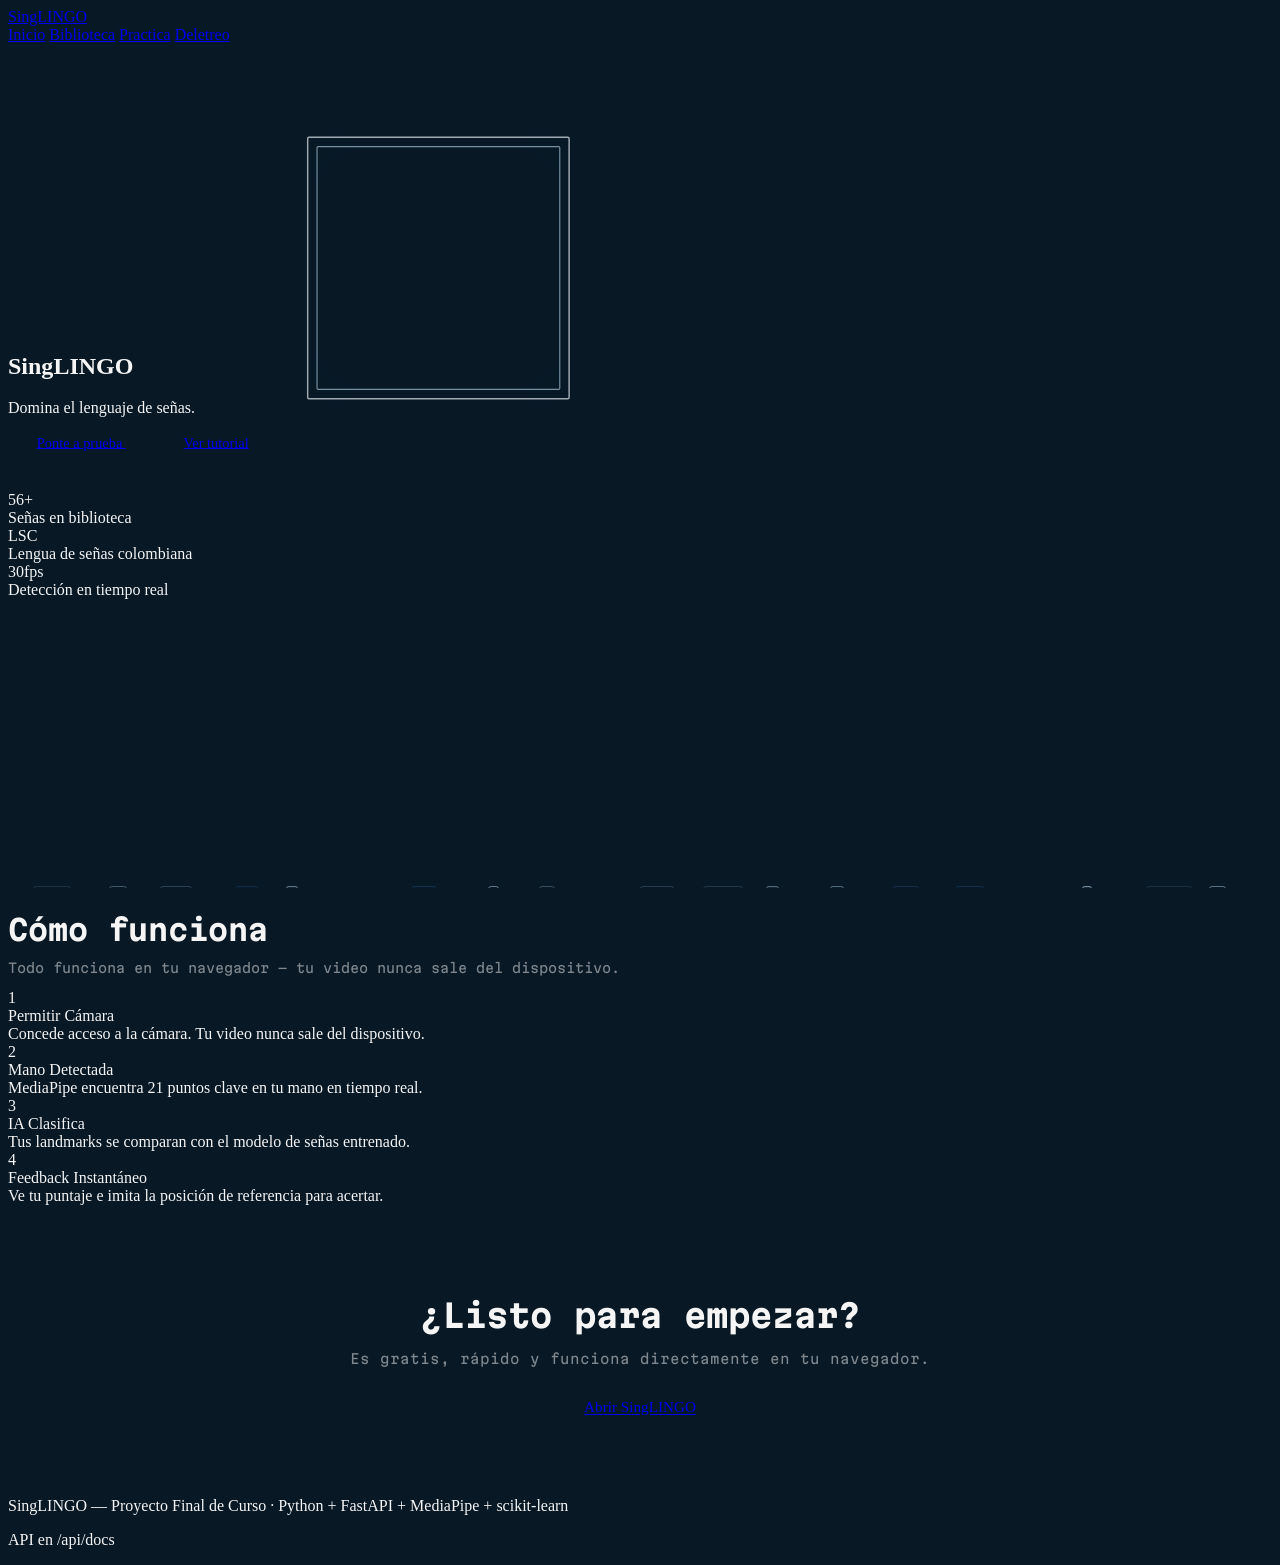
==== frontend/index.html @ 0b5d9b1e "Preparar entrega del proyecto SignLingo" ====
﻿<!DOCTYPE html>
<html lang="es">
<head>
  <meta charset="UTF-8" />
  <meta name="viewport" content="width=device-width, initial-scale=1.0" />
  <title>SingLINGO — Domina el lenguaje de señas</title>
  <link rel="stylesheet" href="/static/css/style.css" />
  <link rel="preconnect" href="https://fonts.googleapis.com" />
  <link rel="preconnect" href="https://fonts.gstatic.com" crossorigin />
  <link href="https://fonts.googleapis.com/css2?family=Martian+Mono:wght@300;400;500;600;700;800&display=swap" rel="stylesheet" />
  <style>
    body { background: #081825; color: #F5F5F5; }

    .geo-decoration {
      position: absolute;
      right: 3%;
      top: 47%;
      transform: translateY(-50%);
      width: clamp(390px, 31vw, 520px);
      height: clamp(390px, 31vw, 520px);
      pointer-events: none;
      opacity: 0.68;
    }
    .geo-decoration {
      filter: drop-shadow(0 0 18px rgba(170,202,223,0.12));
    }
    .geo-decoration svg { width: 100%; height: 100%; }
    .geo-frame-a {
      transform-box: view-box;
      transform-origin: 170px 170px;
      animation: heroFrameSpinA 8s linear infinite;
    }
    .geo-frame-b {
      transform-box: view-box;
      transform-origin: 170px 170px;
      animation: heroFrameSpinB 8s linear infinite reverse;
    }
    @keyframes heroFrameSpinA {
      from { transform: rotate(0deg); }
      to { transform: rotate(360deg); }
    }
    @keyframes heroFrameSpinB {
      from { transform: rotate(45deg); }
      to { transform: rotate(405deg); }
    }

    /* ── SingLINGO glow ── */
    @keyframes glowPulse {
      0%, 100% {
        text-shadow:
          0 0 8px  rgba(170,202,223,0.4),
          0 0 20px rgba(34,86,136,0.3),
          0 0 40px rgba(170,202,223,0.15);
        color: #AACADF;
      }
      50% {
        text-shadow:
          0 0 16px rgba(170,202,223,0.9),
          0 0 40px rgba(34,86,136,0.7),
          0 0 70px rgba(170,202,223,0.45),
          0 0 100px rgba(34,86,136,0.3);
        color: #d4eaf7;
      }
    }

    .landing-title .glow-lingo {
      animation: glowPulse 2.8s ease-in-out infinite;
      display: inline-block;
    }

    footer a { color: var(--blue-light); text-decoration: none; }
    footer a:hover { text-decoration: underline; }

    /* ── Floating animated boxes ── */
    .float-boxes-container {
      position: absolute;
      inset: 0;
      pointer-events: none;
      overflow: hidden;
      z-index: 0;
    }

    .landing-hero-content, .geo-decoration { position: relative; z-index: 1; }

    .fbox {
      position: absolute;
      border: 1.5px solid rgba(170,202,223,0.25);
      border-radius: 3px;
      animation: floatBox linear infinite;
    }

    @keyframes floatBox {
      0%   { transform: translateY(0px) rotate(0deg); opacity: 0; }
      5%   { opacity: 1; }
      90%  { opacity: 0.7; }
      100% { transform: translateY(-110vh) rotate(360deg); opacity: 0; }
    }

    .fbox-1  { width:18px; height:18px; left:5%;   bottom:-20px; animation-duration:14s; animation-delay:0s;   border-color:rgba(170,202,223,0.4); }
    .fbox-2  { width:30px; height:30px; left:12%;  bottom:-30px; animation-duration:18s; animation-delay:2s;   border-color:rgba(103,140,169,0.35); }
    .fbox-3  { width:10px; height:10px; left:22%;  bottom:-10px; animation-duration:12s; animation-delay:4s;   border-color:rgba(170,202,223,0.5); background:rgba(170,202,223,0.07); }
    .fbox-4  { width:22px; height:22px; left:32%;  bottom:-22px; animation-duration:20s; animation-delay:1s;   border-color:rgba(34,86,136,0.45); }
    .fbox-5  { width:14px; height:14px; left:42%;  bottom:-14px; animation-duration:11s; animation-delay:6s;   border-color:rgba(170,202,223,0.3); }
    .fbox-6  { width:38px; height:38px; left:55%;  bottom:-38px; animation-duration:22s; animation-delay:0.5s; border-color:rgba(103,140,169,0.25); }
    .fbox-7  { width:12px; height:12px; left:65%;  bottom:-12px; animation-duration:13s; animation-delay:3s;   border-color:rgba(170,202,223,0.45); background:rgba(34,86,136,0.08); }
    .fbox-8  { width:26px; height:26px; left:75%;  bottom:-26px; animation-duration:17s; animation-delay:5s;   border-color:rgba(34,86,136,0.4); }
    .fbox-9  { width:8px;  height:8px;  left:85%;  bottom:-8px;  animation-duration:10s; animation-delay:7s;   border-color:rgba(170,202,223,0.6); background:rgba(170,202,223,0.12); }
    .fbox-10 { width:44px; height:44px; left:90%;  bottom:-44px; animation-duration:25s; animation-delay:1.5s; border-color:rgba(103,140,169,0.2); }
    .fbox-11 { width:16px; height:16px; left:8%;   bottom:-16px; animation-duration:15s; animation-delay:8s;   border-color:rgba(170,202,223,0.35); }
    .fbox-12 { width:20px; height:20px; left:18%;  bottom:-20px; animation-duration:19s; animation-delay:9s;   border-color:rgba(34,86,136,0.3); background:rgba(34,86,136,0.05); }
    .fbox-13 { width:9px;  height:9px;  left:38%;  bottom:-9px;  animation-duration:9s;  animation-delay:2.5s; border-color:rgba(170,202,223,0.55); }
    .fbox-14 { width:32px; height:32px; left:50%;  bottom:-32px; animation-duration:21s; animation-delay:4.5s; border-color:rgba(103,140,169,0.3); }
    .fbox-15 { width:11px; height:11px; left:60%;  bottom:-11px; animation-duration:12s; animation-delay:10s;  border-color:rgba(170,202,223,0.4); background:rgba(170,202,223,0.09); }
    .fbox-16 { width:24px; height:24px; left:70%;  bottom:-24px; animation-duration:16s; animation-delay:11s;  border-color:rgba(34,86,136,0.38); }
    .fbox-17 { width:36px; height:36px; left:2%;   bottom:-36px; animation-duration:23s; animation-delay:3.5s; border-color:rgba(103,140,169,0.22); }
    .fbox-18 { width:15px; height:15px; left:95%;  bottom:-15px; animation-duration:14s; animation-delay:6.5s; border-color:rgba(170,202,223,0.5); }
  </style>
</head>
<body class="landing">

<!-- Nav -->
<nav>
  <a href="/" class="nav-logo">SingLINGO</a>
  <div class="nav-links">
    <a href="/" class="nav-btn active">Inicio</a>
    <a href="/app" class="nav-btn">Biblioteca</a>
    <a href="/app" class="nav-btn">Practica</a>
    <a href="/app" class="nav-btn">Deletreo</a>
  </div>
</nav>

<!-- Hero -->
<section class="container" style="position:relative; min-height:calc(100vh - 56px); display:flex; align-items:center;">
  <div class="landing-hero-content">
    <h1 class="landing-title">Sing<span class="glow-lingo">LINGO</span></h1>
    <p class="landing-subtitle">Domina el lenguaje de señas.</p>
    <div class="landing-cta">
      <a href="/app" class="btn btn-primary" style="padding:0.8rem 1.8rem; font-size:0.9rem;">
        Ponte a prueba
      </a>
      <a href="#como" class="btn btn-outline-light" style="padding:0.8rem 1.8rem; font-size:0.9rem;">
        Ver tutorial
      </a>
    </div>
    <div class="hero-stats" style="margin-top:2.5rem;">
      <div>
        <div class="hero-stat-value" id="stat-signs">56+</div>
        <div class="hero-stat-label">Señas en biblioteca</div>
      </div>
      <div>
        <div class="hero-stat-value">LSC</div>
        <div class="hero-stat-label">Lengua de señas colombiana</div>
      </div>
      <div>
        <div class="hero-stat-value">30fps</div>
        <div class="hero-stat-label">Detección en tiempo real</div>
      </div>
    </div>
  </div>

  <div class="geo-decoration">
    <svg viewBox="0 0 340 340" fill="none" xmlns="http://www.w3.org/2000/svg">
      <rect class="geo-frame-a" x="58" y="58" width="224" height="224" rx="1"
        stroke="#E8EEF2" stroke-width="1.25"
        fill="none"/>
      <rect class="geo-frame-b" x="66" y="66" width="208" height="208" rx="1"
        stroke="#AACADF" stroke-width="1"
        fill="none"/>
    </svg>
  </div>

  <!-- Floating animated boxes -->
  <div class="float-boxes-container" aria-hidden="true">
    <div class="fbox fbox-1"></div>
    <div class="fbox fbox-2"></div>
    <div class="fbox fbox-3"></div>
    <div class="fbox fbox-4"></div>
    <div class="fbox fbox-5"></div>
    <div class="fbox fbox-6"></div>
    <div class="fbox fbox-7"></div>
    <div class="fbox fbox-8"></div>
    <div class="fbox fbox-9"></div>
    <div class="fbox fbox-10"></div>
    <div class="fbox fbox-11"></div>
    <div class="fbox fbox-12"></div>
    <div class="fbox fbox-13"></div>
    <div class="fbox fbox-14"></div>
    <div class="fbox fbox-15"></div>
    <div class="fbox fbox-16"></div>
    <div class="fbox fbox-17"></div>
    <div class="fbox fbox-18"></div>
  </div>
</section>

<!-- Cómo funciona -->
<section class="how-section container reveal" id="como">
  <h2 style="font-family:'Martian Mono',monospace; font-size:1.8rem; color:#F5F5F5; margin-bottom:0.5rem;">
    Cómo funciona
  </h2>
  <p style="font-family:'Martian Mono',monospace; font-size:0.82rem; color:rgba(245,245,245,0.5);">
    Todo funciona en tu navegador — tu video nunca sale del dispositivo.
  </p>
  <div class="steps-grid">
    <div class="step-card">
      <div class="step-number">1</div>
      <div class="step-title">Permitir Cámara</div>
      <div class="step-desc">Concede acceso a la cámara. Tu video nunca sale del dispositivo.</div>
    </div>
    <div class="step-card">
      <div class="step-number">2</div>
      <div class="step-title">Mano Detectada</div>
      <div class="step-desc">MediaPipe encuentra 21 puntos clave en tu mano en tiempo real.</div>
    </div>
    <div class="step-card">
      <div class="step-number">3</div>
      <div class="step-title">IA Clasifica</div>
      <div class="step-desc">Tus landmarks se comparan con el modelo de señas entrenado.</div>
    </div>
    <div class="step-card">
      <div class="step-number">4</div>
      <div class="step-title">Feedback Instantáneo</div>
      <div class="step-desc">Ve tu puntaje e imita la posición de referencia para acertar.</div>
    </div>
  </div>
</section>

<!-- CTA -->
<section class="container reveal" style="padding:4rem 0; text-align:center;">
  <h2 style="font-family:'Martian Mono',monospace; font-size:2rem; color:#F5F5F5; margin-bottom:1rem;">
    ¿Listo para empezar?
  </h2>
  <p style="font-family:'Martian Mono',monospace; font-size:0.85rem; color:rgba(245,245,245,0.5); margin-bottom:2rem;">
    Es gratis, rápido y funciona directamente en tu navegador.
  </p>
  <a href="/app" class="btn btn-primary" style="font-size:0.95rem; padding:0.9rem 2.5rem;">
    Abrir SingLINGO
  </a>
</section>

<footer class="container">
  <p>SingLINGO — Proyecto Final de Curso · Python + FastAPI + MediaPipe + scikit-learn</p>
  <p style="margin-top:0.35rem">API en <a href="/api/docs">/api/docs</a></p>
</footer>

<script>
  const obs = new IntersectionObserver(entries => {
    entries.forEach(e => { if (e.isIntersecting) e.target.classList.add("visible"); });
  }, { threshold: 0.1 });
  document.querySelectorAll(".reveal").forEach(el => obs.observe(el));

  fetch("/api/health").then(r => r.json()).then(data => {
    const el = document.getElementById("stat-signs");
    if (el && data.total_signs) el.textContent = data.total_signs + "+";
  }).catch(() => {});

  const params = new URLSearchParams(location.search);
  if (params.get("country")) sessionStorage.setItem("startCountry", params.get("country"));
</script>
</body>
</html>
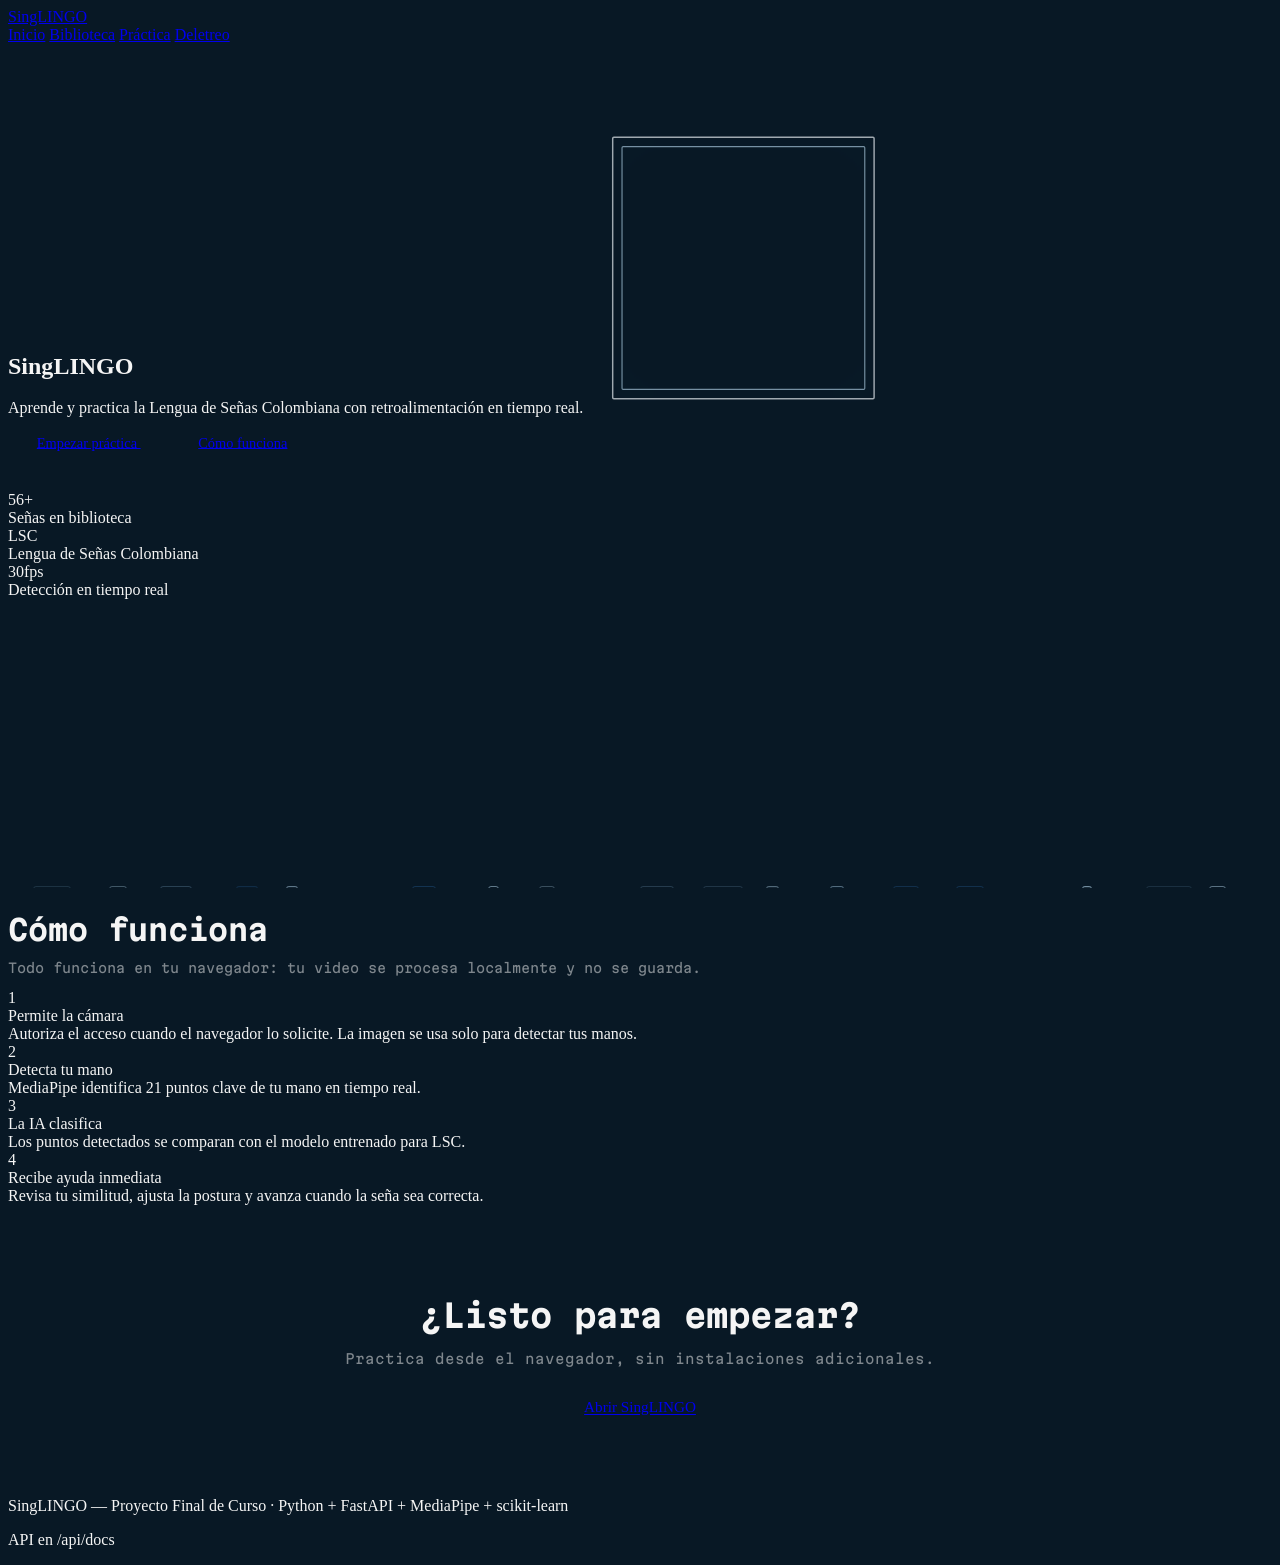
==== commit 2c1205c0: "Revisar textos visibles de landing" ====
--- a/frontend/index.html
+++ b/frontend/index.html
@@ -3,7 +3,8 @@
 <head>
   <meta charset="UTF-8" />
   <meta name="viewport" content="width=device-width, initial-scale=1.0" />
-  <title>SingLINGO — Domina el lenguaje de señas</title>
+  <title>SingLINGO - Domina la lengua de señas</title>
+  <link rel="icon" type="image/png" href="/static/icons/favicon.png" />
   <link rel="stylesheet" href="/static/css/style.css" />
   <link rel="preconnect" href="https://fonts.googleapis.com" />
   <link rel="preconnect" href="https://fonts.gstatic.com" crossorigin />
@@ -124,7 +125,7 @@
   <div class="nav-links">
     <a href="/" class="nav-btn active">Inicio</a>
     <a href="/app" class="nav-btn">Biblioteca</a>
-    <a href="/app" class="nav-btn">Practica</a>
+    <a href="/app" class="nav-btn">Práctica</a>
     <a href="/app" class="nav-btn">Deletreo</a>
   </div>
 </nav>
@@ -133,13 +134,13 @@
 <section class="container" style="position:relative; min-height:calc(100vh - 56px); display:flex; align-items:center;">
   <div class="landing-hero-content">
     <h1 class="landing-title">Sing<span class="glow-lingo">LINGO</span></h1>
-    <p class="landing-subtitle">Domina el lenguaje de señas.</p>
+    <p class="landing-subtitle">Aprende y practica la Lengua de Señas Colombiana con retroalimentación en tiempo real.</p>
     <div class="landing-cta">
       <a href="/app" class="btn btn-primary" style="padding:0.8rem 1.8rem; font-size:0.9rem;">
-        Ponte a prueba
+        Empezar práctica
       </a>
       <a href="#como" class="btn btn-outline-light" style="padding:0.8rem 1.8rem; font-size:0.9rem;">
-        Ver tutorial
+        Cómo funciona
       </a>
     </div>
     <div class="hero-stats" style="margin-top:2.5rem;">
@@ -149,7 +150,7 @@
       </div>
       <div>
         <div class="hero-stat-value">LSC</div>
-        <div class="hero-stat-label">Lengua de señas colombiana</div>
+        <div class="hero-stat-label">Lengua de Señas Colombiana</div>
       </div>
       <div>
         <div class="hero-stat-value">30fps</div>
@@ -198,28 +199,28 @@
     Cómo funciona
   </h2>
   <p style="font-family:'Martian Mono',monospace; font-size:0.82rem; color:rgba(245,245,245,0.5);">
-    Todo funciona en tu navegador — tu video nunca sale del dispositivo.
+    Todo funciona en tu navegador: tu video se procesa localmente y no se guarda.
   </p>
   <div class="steps-grid">
     <div class="step-card">
       <div class="step-number">1</div>
-      <div class="step-title">Permitir Cámara</div>
-      <div class="step-desc">Concede acceso a la cámara. Tu video nunca sale del dispositivo.</div>
+      <div class="step-title">Permite la cámara</div>
+      <div class="step-desc">Autoriza el acceso cuando el navegador lo solicite. La imagen se usa solo para detectar tus manos.</div>
     </div>
     <div class="step-card">
       <div class="step-number">2</div>
-      <div class="step-title">Mano Detectada</div>
-      <div class="step-desc">MediaPipe encuentra 21 puntos clave en tu mano en tiempo real.</div>
+      <div class="step-title">Detecta tu mano</div>
+      <div class="step-desc">MediaPipe identifica 21 puntos clave de tu mano en tiempo real.</div>
     </div>
     <div class="step-card">
       <div class="step-number">3</div>
-      <div class="step-title">IA Clasifica</div>
-      <div class="step-desc">Tus landmarks se comparan con el modelo de señas entrenado.</div>
+      <div class="step-title">La IA clasifica</div>
+      <div class="step-desc">Los puntos detectados se comparan con el modelo entrenado para LSC.</div>
     </div>
     <div class="step-card">
       <div class="step-number">4</div>
-      <div class="step-title">Feedback Instantáneo</div>
-      <div class="step-desc">Ve tu puntaje e imita la posición de referencia para acertar.</div>
+      <div class="step-title">Recibe ayuda inmediata</div>
+      <div class="step-desc">Revisa tu similitud, ajusta la postura y avanza cuando la seña sea correcta.</div>
     </div>
   </div>
 </section>
@@ -230,7 +231,7 @@
     ¿Listo para empezar?
   </h2>
   <p style="font-family:'Martian Mono',monospace; font-size:0.85rem; color:rgba(245,245,245,0.5); margin-bottom:2rem;">
-    Es gratis, rápido y funciona directamente en tu navegador.
+    Practica desde el navegador, sin instalaciones adicionales.
   </p>
   <a href="/app" class="btn btn-primary" style="font-size:0.95rem; padding:0.9rem 2.5rem;">
     Abrir SingLINGO
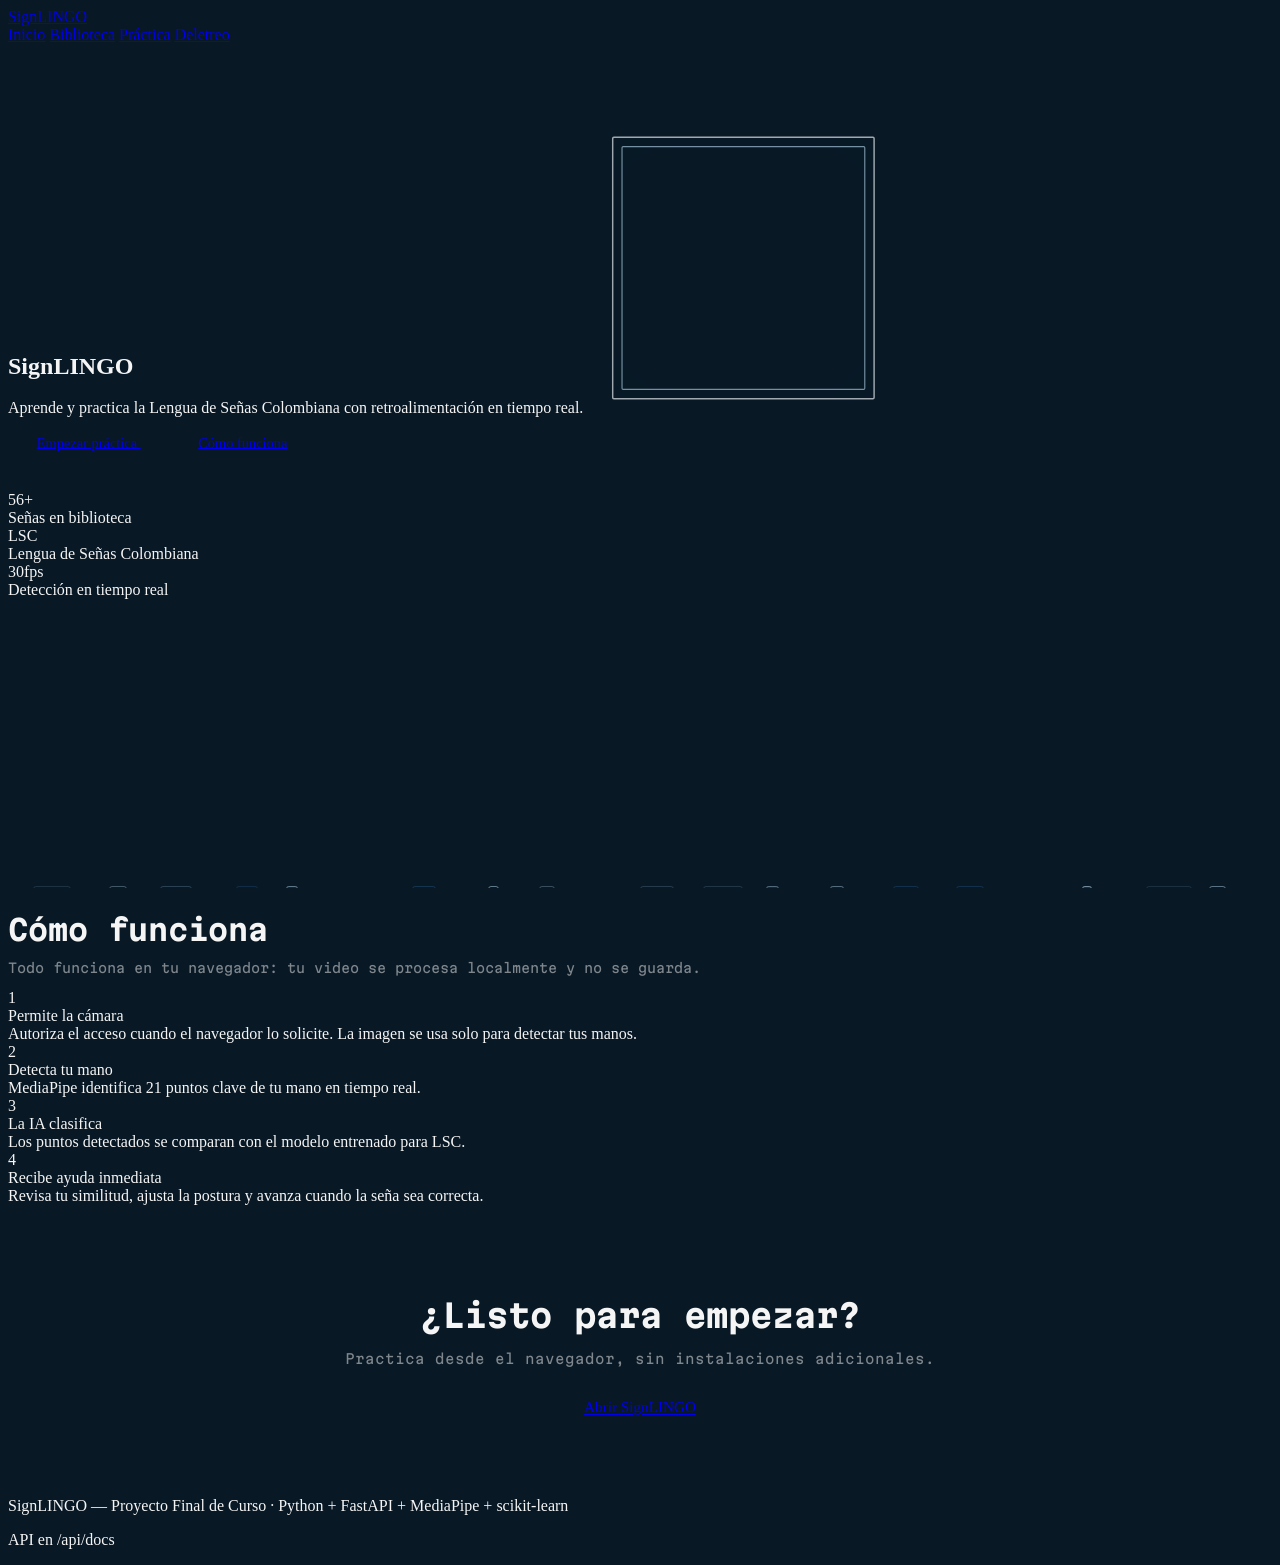
==== commit f6abee17: "Corregir marca a SignLINGO" ====
--- a/frontend/index.html
+++ b/frontend/index.html
@@ -3,7 +3,7 @@
 <head>
   <meta charset="UTF-8" />
   <meta name="viewport" content="width=device-width, initial-scale=1.0" />
-  <title>SingLINGO - Domina la lengua de señas</title>
+  <title>SignLINGO - Domina la lengua de señas</title>
   <link rel="icon" type="image/png" href="/static/icons/favicon.png" />
   <link rel="stylesheet" href="/static/css/style.css" />
   <link rel="preconnect" href="https://fonts.googleapis.com" />
@@ -45,7 +45,7 @@
       to { transform: rotate(405deg); }
     }
 
-    /* ── SingLINGO glow ── */
+    /* ── SignLINGO glow ── */
     @keyframes glowPulse {
       0%, 100% {
         text-shadow:
@@ -121,7 +121,7 @@
 
 <!-- Nav -->
 <nav>
-  <a href="/" class="nav-logo">SingLINGO</a>
+  <a href="/" class="nav-logo">SignLINGO</a>
   <div class="nav-links">
     <a href="/" class="nav-btn active">Inicio</a>
     <a href="/app" class="nav-btn">Biblioteca</a>
@@ -133,7 +133,7 @@
 <!-- Hero -->
 <section class="container" style="position:relative; min-height:calc(100vh - 56px); display:flex; align-items:center;">
   <div class="landing-hero-content">
-    <h1 class="landing-title">Sing<span class="glow-lingo">LINGO</span></h1>
+    <h1 class="landing-title">Sign<span class="glow-lingo">LINGO</span></h1>
     <p class="landing-subtitle">Aprende y practica la Lengua de Señas Colombiana con retroalimentación en tiempo real.</p>
     <div class="landing-cta">
       <a href="/app" class="btn btn-primary" style="padding:0.8rem 1.8rem; font-size:0.9rem;">
@@ -234,12 +234,12 @@
     Practica desde el navegador, sin instalaciones adicionales.
   </p>
   <a href="/app" class="btn btn-primary" style="font-size:0.95rem; padding:0.9rem 2.5rem;">
-    Abrir SingLINGO
+    Abrir SignLINGO
   </a>
 </section>
 
 <footer class="container">
-  <p>SingLINGO — Proyecto Final de Curso · Python + FastAPI + MediaPipe + scikit-learn</p>
+  <p>SignLINGO — Proyecto Final de Curso · Python + FastAPI + MediaPipe + scikit-learn</p>
   <p style="margin-top:0.35rem">API en <a href="/api/docs">/api/docs</a></p>
 </footer>
 
